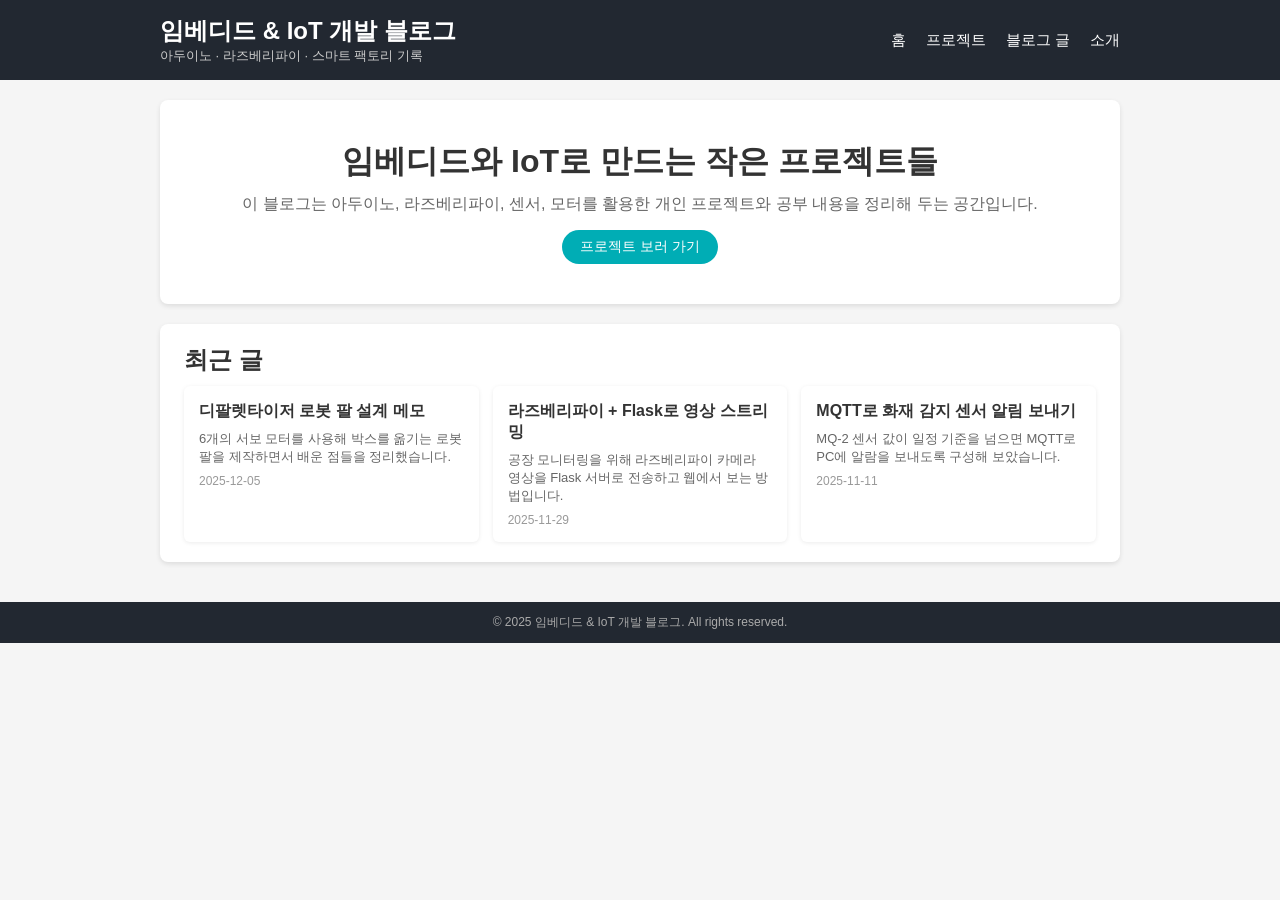
==== index.html @ 8754bf41 "first upload first upload" ====
<!DOCTYPE html>
<html lang="ko">
<head>
  <meta charset="UTF-8">
  <title>임베디드 & IoT 개발 블로그</title>
  <link rel="stylesheet" href="style.css">
</head>
<body>

  <header>
    <div class="container">
      <div>
        <div class="site-title">임베디드 & IoT 개발 블로그</div>
        <div class="site-subtitle">아두이노 · 라즈베리파이 · 스마트 팩토리 기록</div>
      </div>
      <nav>
        <ul>
          <li><a href="index.html">홈</a></li>
          <li><a href="projects.html">프로젝트</a></li>
          <li><a href="posts.html">블로그 글</a></li>
          <li><a href="about.html">소개</a></li>
        </ul>
      </nav>
    </div>
  </header>

  <div class="container">

    <section class="card hero">
      <h1>임베디드와 IoT로 만드는 작은 프로젝트들</h1>
      <p>
        이 블로그는 아두이노, 라즈베리파이, 센서, 모터를 활용한
        개인 프로젝트와 공부 내용을 정리해 두는 공간입니다.
      </p>
      <a class="btn" href="projects.html">프로젝트 보러 가기</a>
    </section>

    <section class="card">
      <h2 style="margin-bottom: 10px;">최근 글</h2>

      <div class="post-list">
        <div class="post-card">
          <h3>디팔렛타이저 로봇 팔 설계 메모</h3>
          <p>
            6개의 서보 모터를 사용해 박스를 옮기는 로봇 팔을 제작하면서
            배운 점들을 정리했습니다.
          </p>
          <div class="date">2025-12-05</div>
        </div>

        <div class="post-card">
          <h3>라즈베리파이 + Flask로 영상 스트리밍</h3>
          <p>
            공장 모니터링을 위해 라즈베리파이 카메라 영상을
            Flask 서버로 전송하고 웹에서 보는 방법입니다.
          </p>
          <div class="date">2025-11-29</div>
        </div>

        <div class="post-card">
          <h3>MQTT로 화재 감지 센서 알림 보내기</h3>
          <p>
            MQ-2 센서 값이 일정 기준을 넘으면
            MQTT로 PC에 알람을 보내도록 구성해 보았습니다.
          </p>
          <div class="date">2025-11-11</div>
        </div>
      </div>
    </section>

  </div>

  <footer>
    © 2025 임베디드 & IoT 개발 블로그. All rights reserved.
  </footer>

</body>
</html>
---- style.css ----
/* style.css */

* {
  box-sizing: border-box;
  margin: 0;
  padding: 0;
}

body {
  font-family: "Malgun Gothic", "맑은 고딕", sans-serif;
  background-color: #f5f5f5;
  color: #333;
}

/* 상단 헤더 + 메뉴 */
header {
  background-color: #222831;
  color: #ffffff;
  padding: 15px 0;
  margin-bottom: 20px;
}

header .container {
  width: 960px;
  margin: 0 auto;
  display: flex;
  align-items: center;
  justify-content: space-between;
}

.site-title {
  font-size: 24px;
  font-weight: bold;
}

.site-subtitle {
  font-size: 13px;
  color: #cccccc;
}

nav ul {
  list-style: none;
  display: flex;
  gap: 20px;
}

nav a {
  color: #ffffff;
  text-decoration: none;
  font-size: 15px;
}

nav a:hover {
  text-decoration: underline;
}

/* 공통 레이아웃 */
.container {
  width: 960px;
  margin: 0 auto 40px;
}

/* 메인 카드형 박스 */
.card {
  background-color: #ffffff;
  border-radius: 8px;
  box-shadow: 0 2px 5px rgba(0,0,0,0.1);
  padding: 20px 24px;
  margin-bottom: 20px;
}

/* 메인 페이지용 */
.hero {
  text-align: center;
  padding: 40px 20px;
}

.hero h1 {
  font-size: 32px;
  margin-bottom: 10px;
}

.hero p {
  font-size: 16px;
  color: #666;
}

.btn {
  display: inline-block;
  margin-top: 15px;
  padding: 8px 18px;
  border-radius: 20px;
  border: none;
  background-color: #00adb5;
  color: #ffffff;
  font-size: 14px;
  text-decoration: none;
}

.btn:hover {
  background-color: #008890;
}

/* 글 카드들 */
.post-list {
  display: grid;
  grid-template-columns: repeat(3, 1fr);
  gap: 14px;
}

.post-card {
  background-color: #ffffff;
  border-radius: 6px;
  padding: 15px;
  box-shadow: 0 1px 4px rgba(0,0,0,0.08);
}

.post-card h3 {
  font-size: 16px;
  margin-bottom: 8px;
}

.post-card p {
  font-size: 13px;
  color: #666;
  margin-bottom: 8px;
}

.post-card .date {
  font-size: 12px;
  color: #999;
}

/* 프로젝트 페이지 */
.project-item {
  margin-bottom: 18px;
}

.project-item h3 {
  font-size: 18px;
  margin-bottom: 4px;
}

.project-item .tag {
  display: inline-block;
  font-size: 11px;
  padding: 2px 8px;
  border-radius: 12px;
  background-color: #eeeeee;
  margin-bottom: 6px;
}

/* 블로그 글 (단일 글 스타일) */
.post {
  margin-bottom: 24px;
}

.post h2 {
  font-size: 22px;
  margin-bottom: 6px;
}

.post .date {
  font-size: 12px;
  color: #999;
  margin-bottom: 10px;
}

.post p {
  font-size: 14px;
  line-height: 1.7;
  margin-bottom: 8px;
}

/* about 페이지 */
.profile {
  display: flex;
  gap: 20px;
  align-items: center;
}

.profile-img {
  width: 120px;
  height: 120px;
  border-radius: 50%;
  background-image: url("kgw_picture.jpg"); 
  background-size: cover;
  background-position: center;
  background-repeat: no-repeat;
}


.profile-text p {
  margin-bottom: 8px;
}

/* footer */
footer {
  background-color: #222831;
  color: #aaaaaa;
  padding: 12px 0;
  text-align: center;
  font-size: 12px;
}
/* ===========================
   CSS 애니메이션 박스
   =========================== */

.animation-card {
  display: flex;
  align-items: center;
  justify-content: space-between;
  gap: 24px;
}

.anim-desc {
  flex: 1;
  font-size: 14px;
  line-height: 1.6;
}

.anim-wrapper {
  flex: 0 0 180px;
  height: 180px;
  border: 1px solid #dddddd;
  border-radius: 8px;
  background-color: #fafafa;
  position: relative;
  overflow: hidden;
}

/* 실제로 움직이는 사각형 */
.blog-anim-box {
  width: 60px;
  height: 60px;
  position: absolute;
  animation: blogBoxMove 4s linear infinite;
}

/* 화살표 경로로 돌면서 색 바뀌는 애니메이션 */
@keyframes blogBoxMove {
  0% {
    top: 15px;
    left: 15px;
    background-color: red;
  }
  25% {
    top: 15px;
    left: calc(100% - 75px);
    background-color: yellow;
  }
  50% {
    top: calc(100% - 75px);
    left: calc(100% - 75px);
    background-color: blue;
  }
  75% {
    top: calc(100% - 75px);
    left: 15px;
    background-color: green;
  }
  100% {
    top: 15px;
    left: 15px;
    background-color: red;
  }
}
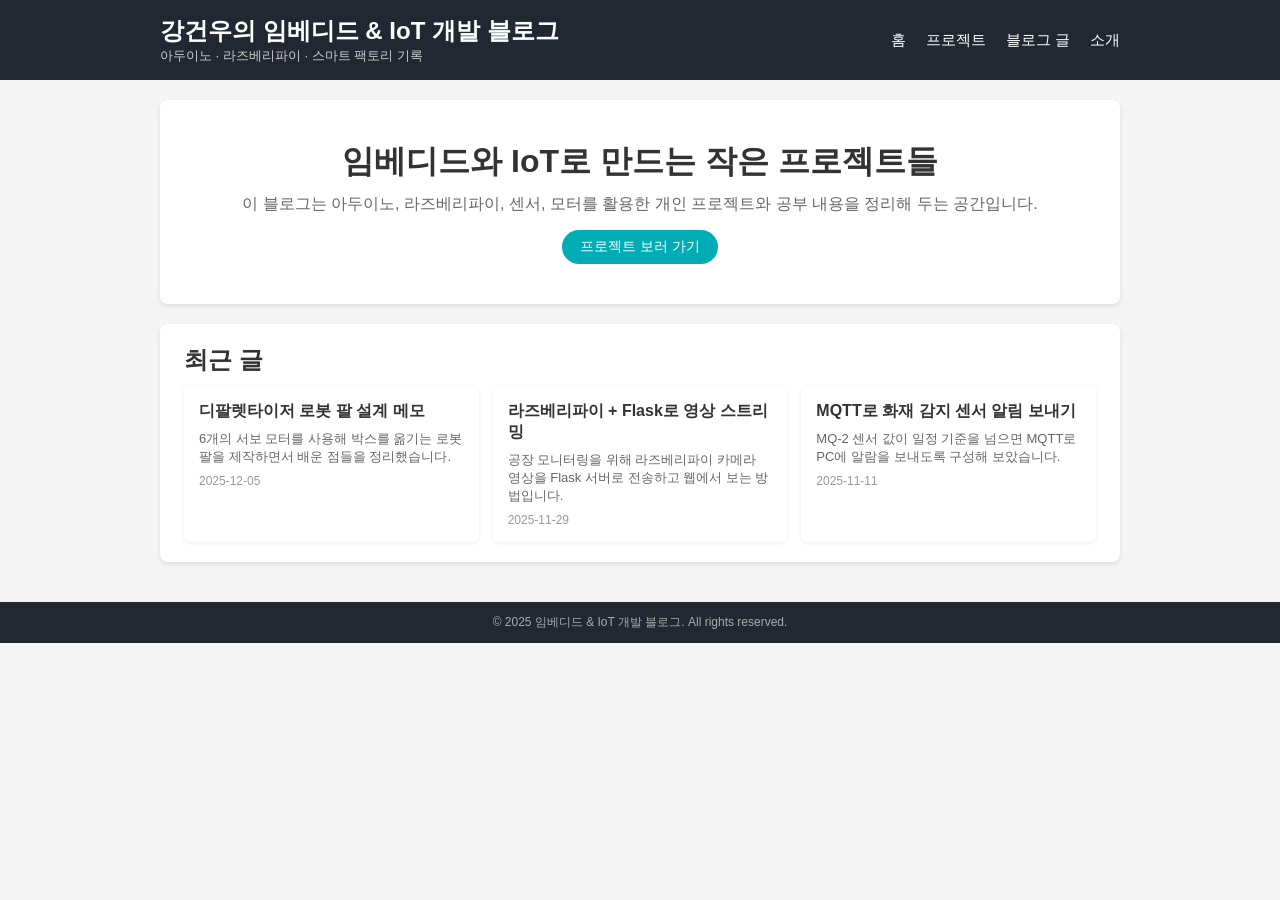
==== commit 0af3b081: "finals finals" ====
--- a/index.html
+++ b/index.html
@@ -2,7 +2,7 @@
 <html lang="ko">
 <head>
   <meta charset="UTF-8">
-  <title>임베디드 & IoT 개발 블로그</title>
+  <title>강건우의 임베디드 & IoT 개발 블로그</title>
   <link rel="stylesheet" href="style.css">
 </head>
 <body>
@@ -10,7 +10,7 @@
   <header>
     <div class="container">
       <div>
-        <div class="site-title">임베디드 & IoT 개발 블로그</div>
+        <div class="site-title">강건우의 임베디드 & IoT 개발 블로그</div>
         <div class="site-subtitle">아두이노 · 라즈베리파이 · 스마트 팩토리 기록</div>
       </div>
       <nav>
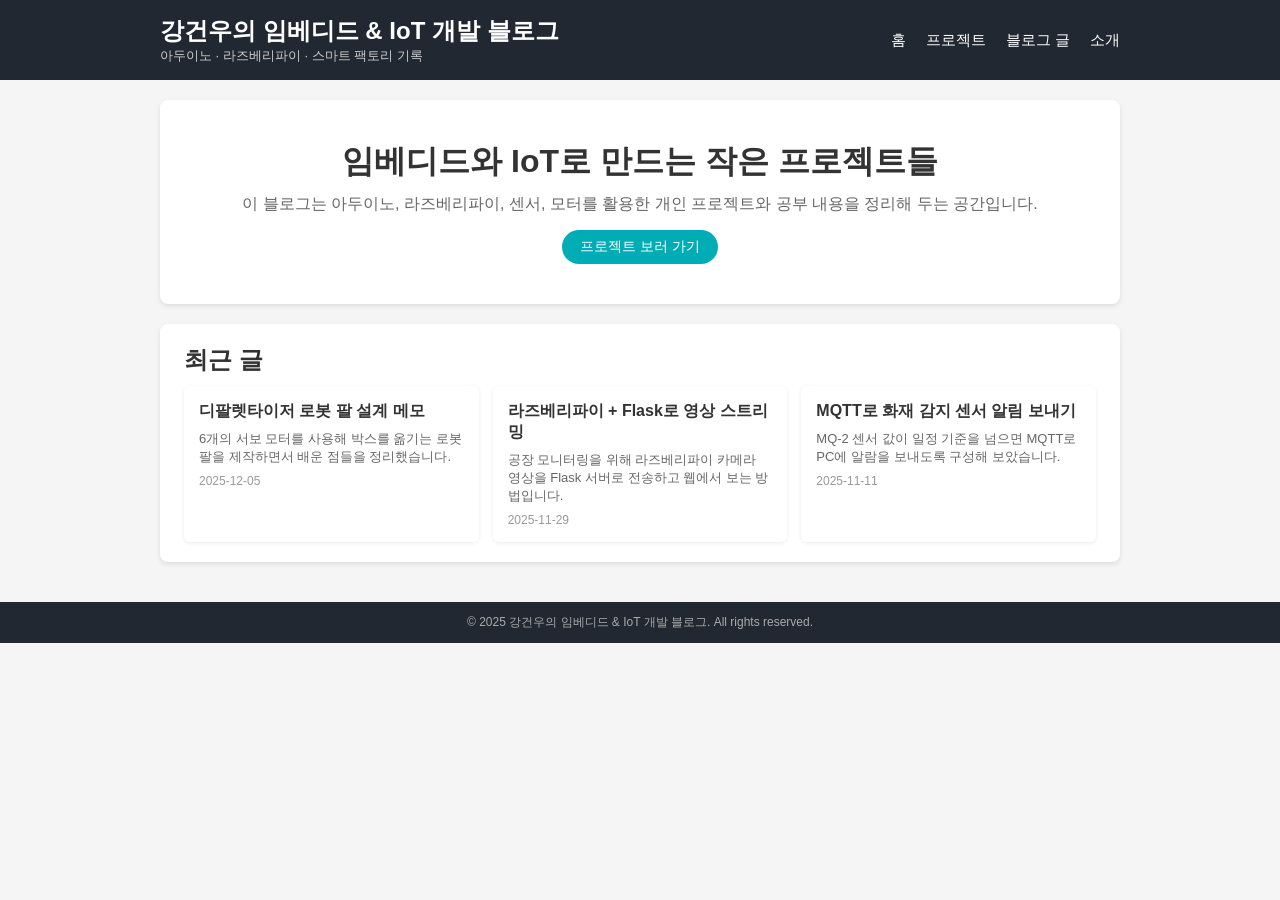
==== commit b1c19d94: "NewBlog NewBlog" ====
--- a/index.html
+++ b/index.html
@@ -71,7 +71,7 @@
   </div>
 
   <footer>
-    © 2025 임베디드 & IoT 개발 블로그. All rights reserved.
+    © 2025 강건우의 임베디드 & IoT 개발 블로그. All rights reserved.
   </footer>
 
 </body>
